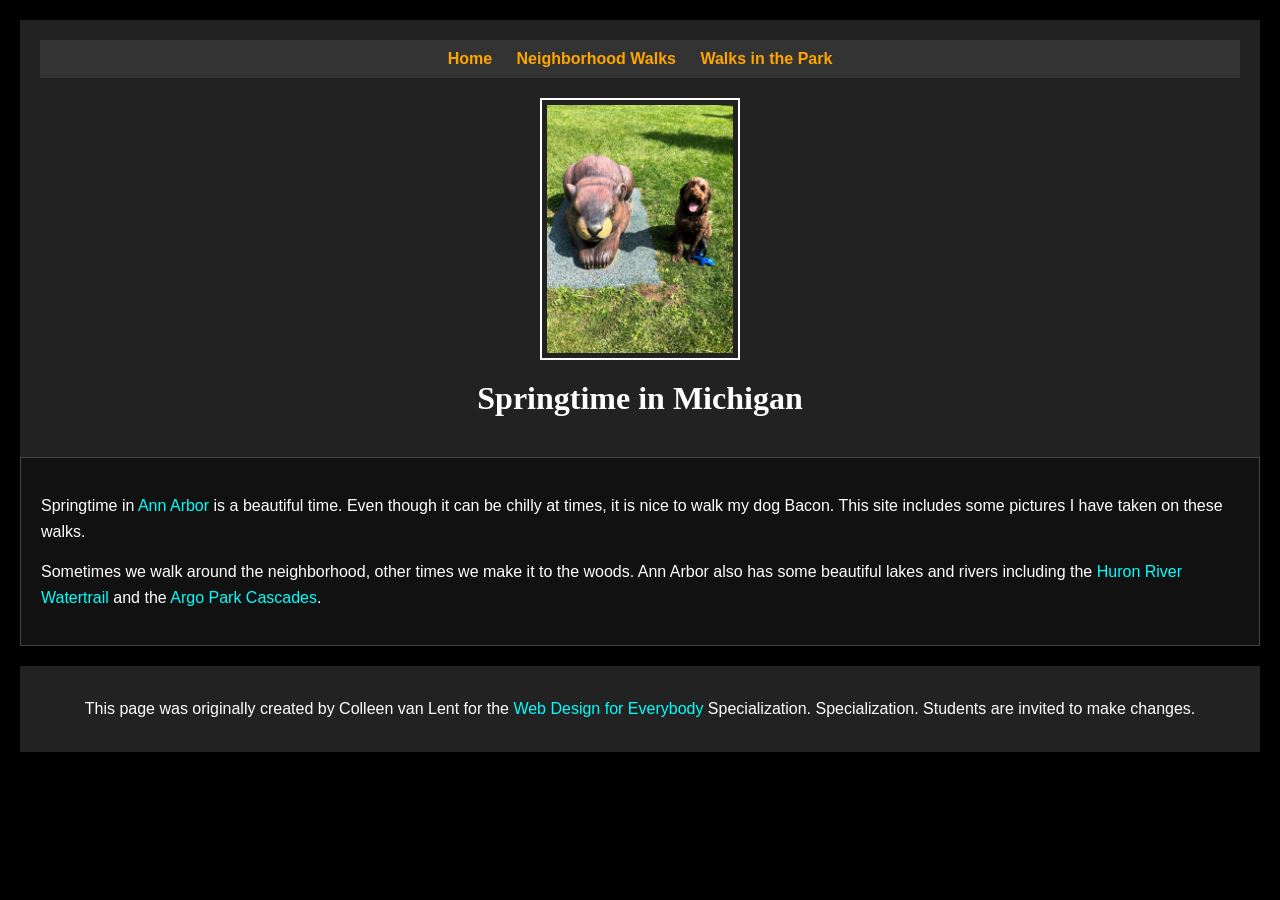
==== index.html @ 0127bf6a "Initial commit for Coursera Week 1 project" ====
<!DOCTYPE html>
<html lang="en">

<head>
  <meta charset="utf-8">
  <meta name="viewport" content="width=device-width">
  <title>Springtime In Michigan</title>
  <link rel="stylesheet" href="css/styles.css">
</head>

<body>
  <header>
    <nav>
      <ul>
        <li><a href="index.html">Home</a></li>
        <li><a href="neighborhood.html">Neighborhood Walks</a></li>
        <li><a href="parks.html">Walks in the Park</a></li>
      </ul>
    </nav>
    <img src="images/BaconGallupPark.jpg" width="200" alt="Brown Labradoodle sitting next to a statue.">
    <h1>Springtime in Michigan</h1>
  </header>
  <main>
    <p>Springtime in <a href="https://www.michigan.org/city/ann-arbor">Ann Arbor</a> is a beautiful time. Even though
      it can be chilly at times, it is nice to walk my dog Bacon. This site includes some pictures I have taken on
      these walks. </p>

    <p>Sometimes we walk around the neighborhood, other times we make it to the woods. Ann Arbor also has some
      beautiful lakes and rivers including the <a
        href="https://www.annarbor.org/things-to-do/recreation-outdoors/huron-river/">Huron River Watertrail</a> and
      the <a href="https://www.a2gov.org/departments/Parks-Recreation/parks-places/argo/pages/default.aspx">Argo Park
        Cascades</a>.</p>

  </main>
  <footer>
    <p>This page was originally created by Colleen van Lent for the <a
        href="https://www.coursera.org/specializations/web-design"> Web Design for Everybody</a> Specialization.
      Specialization. Students are invited to make changes.</p>
  </footer>

</body>

</html>
---- css/styles.css ----
/* Global Reset */
* {
  margin: 0;
  padding: 0;
  box-sizing: border-box;
}

/* Body: Black background with white text */
body {
  background-color: #000;
  color: #fff;
  font-family: Arial, Helvetica, sans-serif;
  font-size: 16px;
  padding: 20px;
}

/* Header with a dark grey background */
header {
  background-color: #222;
  padding: 20px;
}
 /* centering the header image rule */
header img {
  display: block;
  margin: 0 auto;
}

/* Navigation: Darker background with centered links */
nav {
  background-color: #333;
  padding: 10px;
  margin-bottom: 20px;
}
nav ul {
  list-style: none;
  text-align: center;
}
nav li {
  display: inline-block;
  margin: 0 10px;
}
nav a {
  color: #ffa500;  /* Bright orange for the links */
  text-decoration: none;
  font-weight: bold;
}
nav a:hover {
  color: #ff4500;  /* Hover changes to brighter orange */
}

/* Main content: Dark background with light border for separation */
main {
  background-color: #111;
  padding: 20px;
  margin-bottom: 20px;
  border: 1px solid #444;
}

/* Styling for div containers inside main to display images side by side */
main div {
  display: flex;
  flex-wrap: wrap;
  justify-content: center;
  gap: 10px;
  margin: 10px 0;
  padding: 10px;
}

/* Footer styling */
footer {
  background-color: #222;
  padding: 15px;
  text-align: center;
}

/* Headings: Centered Comic Sans with white color */
h1 {
  text-align: center;
  font-family: "Comic Sans MS", "Comic Sans", cursive;
  color: #fff;
  margin: 20px 0;
}

/* Paragraph styling */
p {
  line-height: 1.6;
  margin: 15px 0;
}

/* Images: Each image now uses auto margins inside the flex container */
img {
  /* Removing block display so the flex container controls the layout */
  max-width: 100%;
  height: auto;
  border: 2px solid #fff;
  padding: 5px;
}

/* Anchor tags: Bright cyan with hover effects */
a {
  color: #00ffff;
  text-decoration: none;
}
a:hover {
  color: #ff00ff;
}
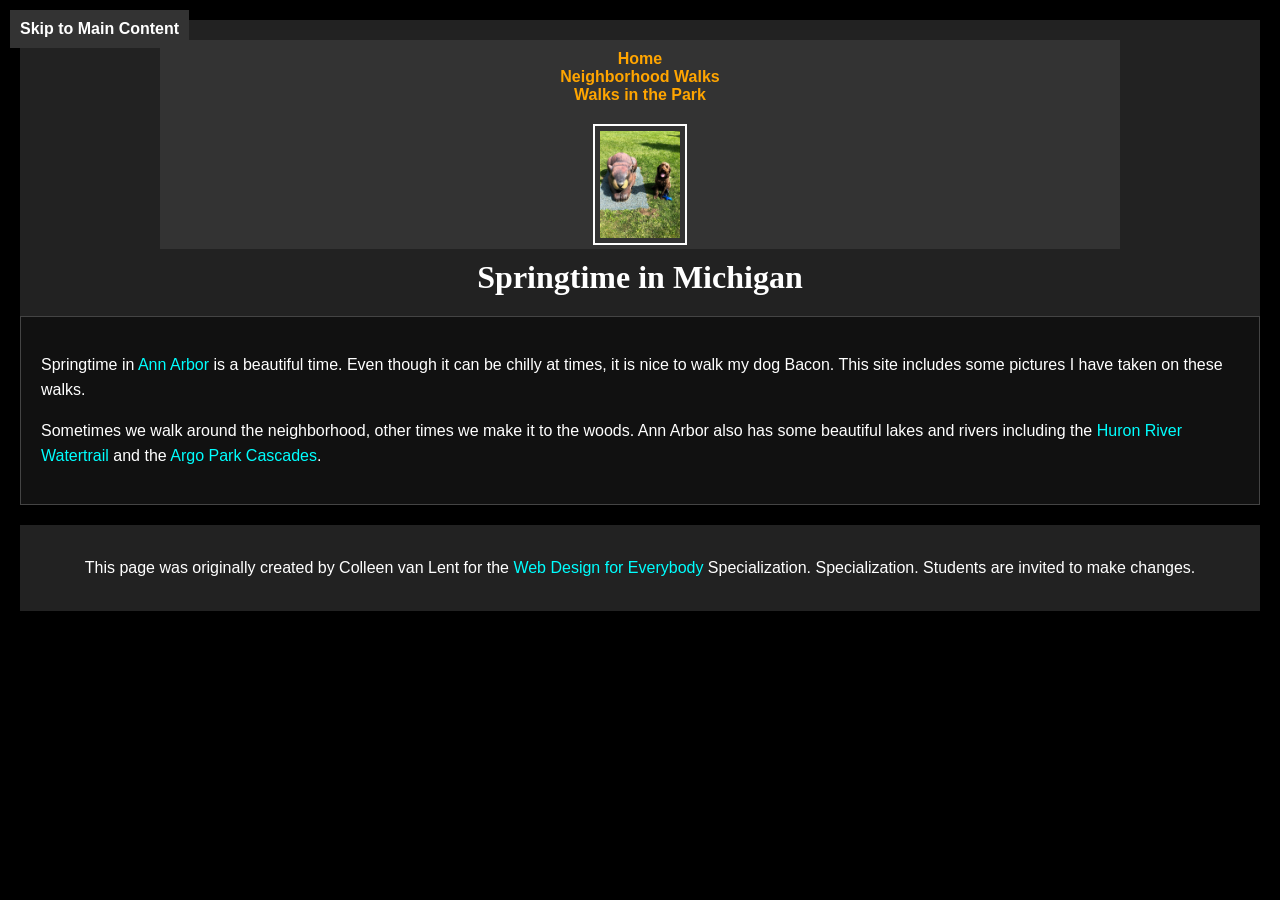
==== commit 0e704e60: "week 2 css updates" ====
--- a/index.html
+++ b/index.html
@@ -9,18 +9,20 @@
 </head>
 
 <body>
+  <a href="#main-content" class="skip-link">Skip to Main Content</a>
   <header>
     <nav>
       <ul>
         <li><a href="index.html">Home</a></li>
         <li><a href="neighborhood.html">Neighborhood Walks</a></li>
         <li><a href="parks.html">Walks in the Park</a></li>
+		<img src="images/BaconGallupPark.jpg" width="200" alt="Brown Labradoodle sitting next to a statue.">
       </ul>
     </nav>
-    <img src="images/BaconGallupPark.jpg" width="200" alt="Brown Labradoodle sitting next to a statue.">
+   
     <h1>Springtime in Michigan</h1>
   </header>
-  <main>
+  <main id="main-content">
     <p>Springtime in <a href="https://www.michigan.org/city/ann-arbor">Ann Arbor</a> is a beautiful time. Even though
       it can be chilly at times, it is nice to walk my dog Bacon. This site includes some pictures I have taken on
       these walks. </p>
--- a/css/styles.css
+++ b/css/styles.css
@@ -13,32 +13,65 @@
   font-size: 16px;
   padding: 20px;
 }
+.skip-link {
+  position: absolute;
+  left: 10px;
+  top: 10px;
+  background-color: #333;
+  color: #fff;
+  padding: 10px;
+  text-decoration: none;
+  font-weight: bold;
+  z-index: 100;
+}
 
-/* Header with a dark grey background */
+.skip-link:focus {
+  left: 10px;
+  top: 10px;
+  width: auto;
+  height: auto;
+  padding: 10px;
+  background-color: #333;
+  color: #fff;
+  text-decoration: none;
+  font-weight: bold;
+}
+
 header {
   background-color: #222;
   padding: 20px;
+  display: flex;
+  flex-direction: column; /* Stack the title and image vertically */
+  align-items: center; /* Center the content */
 }
- /* centering the header image rule */
+
 header img {
-  display: block;
-  margin: 0 auto;
+  width: 10%;
+  margin-bottom: 10px; /* Add space below the image */
 }
 
 /* Navigation: Darker background with centered links */
 nav {
-  background-color: #333;
-  padding: 10px;
-  margin-bottom: 20px;
+    background-color: #333;
+    padding: 10px;
+    margin-bottom: 10px;
+    display: inline-block;
+    width: 80%;
 }
+nav img {
+  width: 10%;
+  position: relative;
+  top: 20px;
+}
+
 nav ul {
   list-style: none;
   text-align: center;
 }
-nav li {
+/* nav li {
   display: inline-block;
   margin: 0 10px;
-}
+} */
 nav a {
   color: #ffa500;  /* Bright orange for the links */
   text-decoration: none;
@@ -66,6 +99,29 @@
   padding: 10px;
 }
 
+
+/* Flex class for parks page */
+.flex {
+  display: flex;
+  flex-wrap: wrap;
+  justify-content: space-between;
+  gap: 10px;
+}
+
+/* Grid class for neighborhood page */
+.grid {
+  display: grid;
+  grid-template-columns: 40% 40%;
+  justify-content: space-evenly;
+  align-items: center;
+  row-gap: 20px;
+}
+
+/* Grid images only */
+.grid img {
+  width: 100%;
+}
+
 /* Footer styling */
 footer {
   background-color: #222;
@@ -75,10 +131,10 @@
 
 /* Headings: Centered Comic Sans with white color */
 h1 {
-  text-align: center;
+  margin: 0;
+  padding: 0;
   font-family: "Comic Sans MS", "Comic Sans", cursive;
   color: #fff;
-  margin: 20px 0;
 }
 
 /* Paragraph styling */
@@ -104,3 +160,5 @@
 a:hover {
   color: #ff00ff;
 }
+
+
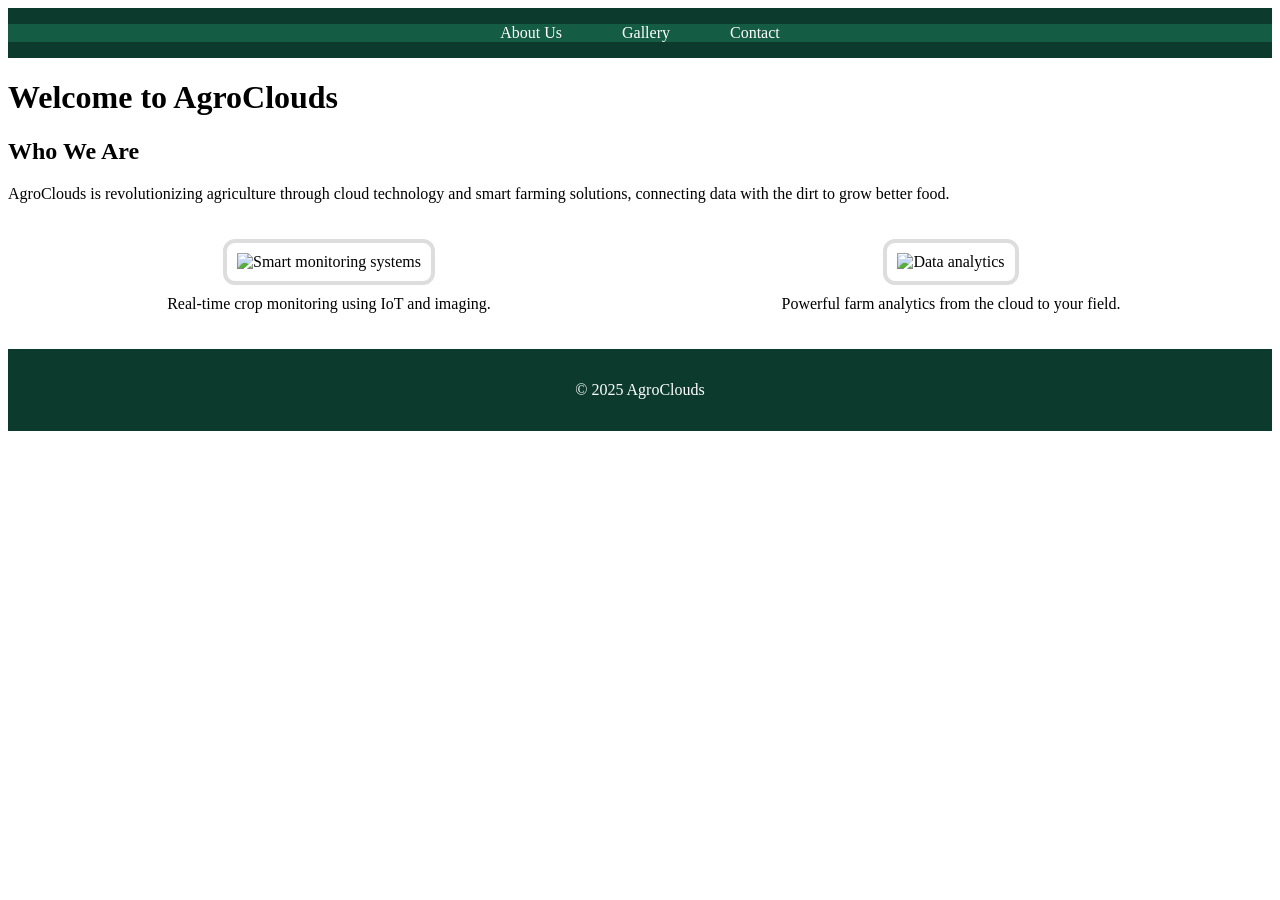
==== commit f6ba1828: "Initial commit for final project" ====
--- a/index.html
+++ b/index.html
@@ -1,45 +1,44 @@
+<!-- index.html - About Us & What We Do -->
 <!DOCTYPE html>
 <html lang="en">
-
 <head>
-  <meta charset="utf-8">
-  <meta name="viewport" content="width=device-width">
-  <title>Springtime In Michigan</title>
-  <link rel="stylesheet" href="css/styles.css">
+  <meta charset="UTF-8">
+  <meta name="viewport" content="width=device-width, initial-scale=1.0">
+  <title>AgroClouds | About Us</title>
+  <link rel="stylesheet" href="css/style.css">
 </head>
-
 <body>
-  <a href="#main-content" class="skip-link">Skip to Main Content</a>
+  <a href="#main" class="skip-link">Skip to Main Content</a>
   <header>
-    <nav>
+    <nav class="nav-bar">
       <ul>
-        <li><a href="index.html">Home</a></li>
-        <li><a href="neighborhood.html">Neighborhood Walks</a></li>
-        <li><a href="parks.html">Walks in the Park</a></li>
-		<img src="images/BaconGallupPark.jpg" width="200" alt="Brown Labradoodle sitting next to a statue.">
+        <li><a href="index.html">About Us</a></li>
+        <li><a href="gallery.html">Gallery</a></li>
+        <li><a href="contact.html">Contact</a></li>
       </ul>
     </nav>
-   
-    <h1>Springtime in Michigan</h1>
   </header>
-  <main id="main-content">
-    <p>Springtime in <a href="https://www.michigan.org/city/ann-arbor">Ann Arbor</a> is a beautiful time. Even though
-      it can be chilly at times, it is nice to walk my dog Bacon. This site includes some pictures I have taken on
-      these walks. </p>
-
-    <p>Sometimes we walk around the neighborhood, other times we make it to the woods. Ann Arbor also has some
-      beautiful lakes and rivers including the <a
-        href="https://www.annarbor.org/things-to-do/recreation-outdoors/huron-river/">Huron River Watertrail</a> and
-      the <a href="https://www.a2gov.org/departments/Parks-Recreation/parks-places/argo/pages/default.aspx">Argo Park
-        Cascades</a>.</p>
-
+  <main id="main">
+    <h1 class="fade-in">Welcome to AgroClouds</h1>
+    <section class="about slide-in-left">
+      <h2>Who We Are</h2>
+      <p>AgroClouds is revolutionizing agriculture through cloud technology and smart farming solutions, connecting data with the dirt to grow better food.</p>
+    </section>
+    <section class="services grid-section">
+      <div class="service-card">
+        <img src="images/monitoring.jpg" alt="Smart monitoring systems">
+        <p>Real-time crop monitoring using IoT and imaging.</p>
+      </div>
+      <div class="service-card">
+        <img src="images/analytics.jpg" alt="Data analytics">
+        <p>Powerful farm analytics from the cloud to your field.</p>
+      </div>
+    </section>
   </main>
   <footer>
-    <p>This page was originally created by Colleen van Lent for the <a
-        href="https://www.coursera.org/specializations/web-design"> Web Design for Everybody</a> Specialization.
-      Specialization. Students are invited to make changes.</p>
+    <p>© 2025 AgroClouds</p>
   </footer>
+</body>
+</html>
 
-</body>
 
-</html>
--- a/css/style.css
+++ b/css/style.css
@@ -0,0 +1,151 @@
+<!-- style.css -->
+/* General styles */
+body {
+  font-family: Arial, sans-serif;
+  margin: 0;
+  padding: 0;
+  line-height: 1.6;
+  background-color: #f4f4f4;
+  color: #333;
+}
+
+header, footer {
+  background: #0c3b2e;
+  color: #fff;
+  padding: 1rem 0;
+  text-align: center;
+}
+
+.skip-link {
+  position: absolute;
+  left: -999px;
+  top: auto;
+  width: 1px;
+  height: 1px;
+  overflow: hidden;
+  z-index: -999;
+}
+
+.skip-link:focus {
+  position: static;
+  width: auto;
+  height: auto;
+  padding: 10px;
+  background: #222;
+  color: #fff;
+  z-index: 999;
+}
+
+.nav-bar ul {
+  display: flex;
+  list-style: none;
+  justify-content: center;
+  gap: 20px;
+  padding: 0;
+  margin: 0;
+  background-color: #145c43;
+}
+
+.nav-bar a {
+  color: white;
+  padding: 10px 20px;
+  text-decoration: none;
+  transition: background 0.3s ease;
+}
+
+.nav-bar a:hover {
+  background-color: #1f7f61;
+  border-radius: 5px;
+}
+
+.grid-section {
+  display: grid;
+  grid-template-columns: repeat(auto-fit, minmax(250px, 1fr));
+  gap: 20px;
+  padding: 20px;
+}
+
+.flex-section {
+  display: flex;
+  flex-wrap: wrap;
+  justify-content: center;
+  gap: 15px;
+  padding: 20px;
+}
+
+img {
+  border: 4px solid #ddd;
+  padding: 10px;
+  border-radius: 12px;
+  transition: transform 0.3s ease, box-shadow 0.3s ease;
+  width: 250px;
+}
+
+img:hover {
+  transform: scale(1.05) rotate(1deg);
+  box-shadow: 0 8px 16px rgba(0,0,0,0.2);
+}
+
+.contact-form {
+  max-width: 500px;
+  margin: auto;
+  padding: 20px;
+}
+
+.contact-form input,
+.contact-form textarea {
+  width: 100%;
+  padding: 10px;
+  margin-bottom: 15px;
+  border: 2px solid #ccc;
+  border-radius: 8px;
+  font-size: 1rem;
+}
+
+.contact-form button {
+  background-color: #145c43;
+  color: white;
+  border: none;
+  padding: 10px 20px;
+  font-size: 1rem;
+  border-radius: 8px;
+  cursor: pointer;
+  transition: background 0.3s ease, transform 0.3s ease;
+}
+
+.contact-form button:hover {
+  background-color: #1f7f61;
+  transform: translateY(-2px);
+}
+
+/* Animations */
+.fade-in {
+  animation: fadeIn 1.2s ease-in-out;
+}
+
+.slide-in-left {
+  animation: slideInLeft 1s ease-in-out;
+}
+
+@keyframes fadeIn {
+  from { opacity: 0; }
+  to { opacity: 1; }
+}
+
+@keyframes slideInLeft {
+  from { transform: translateX(-100%); opacity: 0; }
+  to { transform: translateX(0); opacity: 1; }
+}
+
+.service-card {
+  text-align: center;
+}
+
+.service-card p {
+  margin-top: 10px;
+}
+/* Apply a circular style to every even image */
+.flex-section img:nth-child(even) {
+  border-radius: 50%;
+}
+
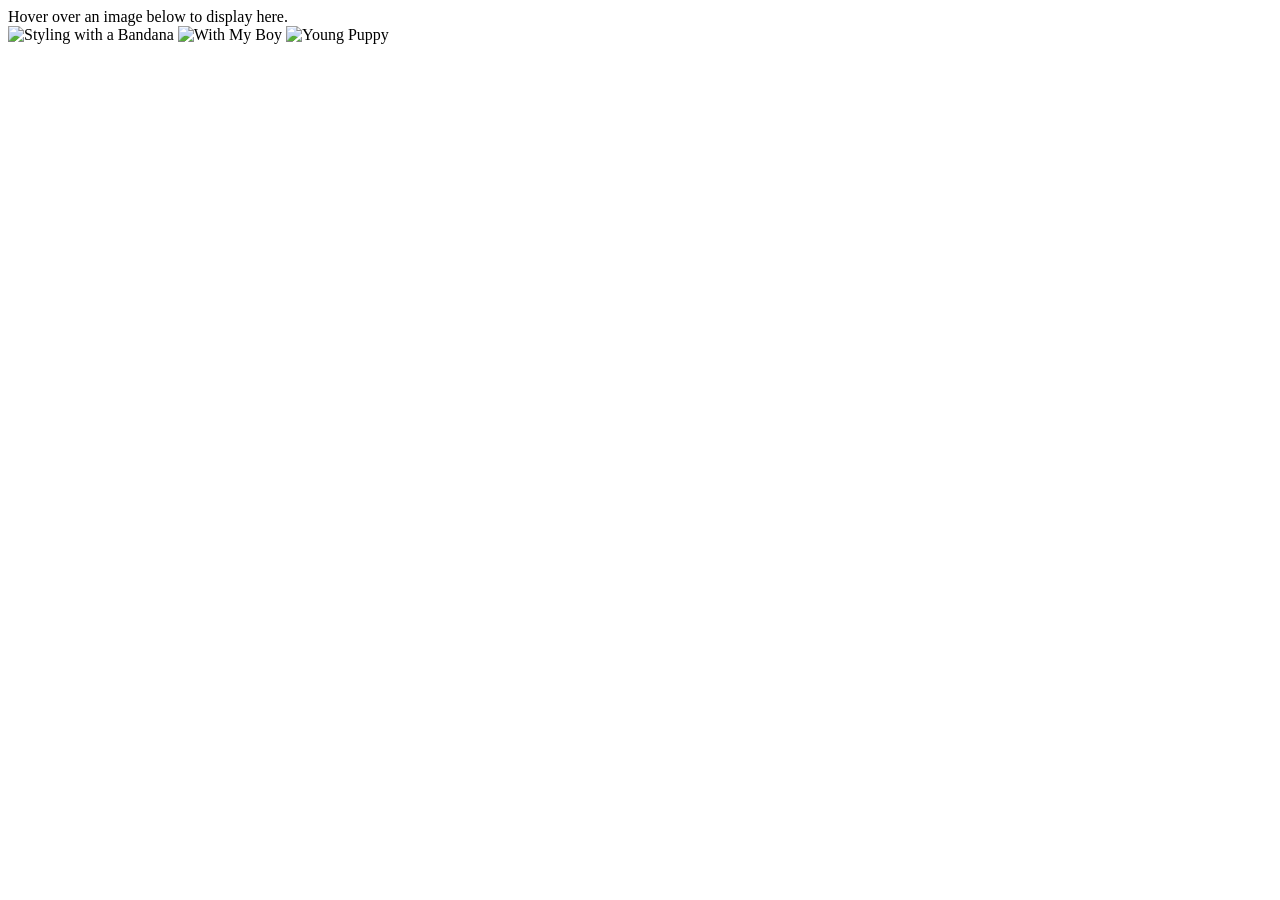
==== commit 6800c5cb: "js homework 1" ====
--- a/index.html
+++ b/index.html
@@ -1,44 +1,24 @@
-<!-- index.html - About Us & What We Do -->
 <!DOCTYPE html>
 <html lang="en">
 <head>
-  <meta charset="UTF-8">
-  <meta name="viewport" content="width=device-width, initial-scale=1.0">
-  <title>AgroClouds | About Us</title>
-  <link rel="stylesheet" href="css/style.css">
+	<meta charset="UTF-8">
+	<title>Photo Gallery</title>
+	<link rel="stylesheet" href="css/style.css">
+	<script src = "js/gallery.js"></script>
 </head>
 <body>
-  <a href="#main" class="skip-link">Skip to Main Content</a>
-  <header>
-    <nav class="nav-bar">
-      <ul>
-        <li><a href="index.html">About Us</a></li>
-        <li><a href="gallery.html">Gallery</a></li>
-        <li><a href="contact.html">Contact</a></li>
-      </ul>
-    </nav>
-  </header>
-  <main id="main">
-    <h1 class="fade-in">Welcome to AgroClouds</h1>
-    <section class="about slide-in-left">
-      <h2>Who We Are</h2>
-      <p>AgroClouds is revolutionizing agriculture through cloud technology and smart farming solutions, connecting data with the dirt to grow better food.</p>
-    </section>
-    <section class="services grid-section">
-      <div class="service-card">
-        <img src="images/monitoring.jpg" alt="Smart monitoring systems">
-        <p>Real-time crop monitoring using IoT and imaging.</p>
-      </div>
-      <div class="service-card">
-        <img src="images/analytics.jpg" alt="Data analytics">
-        <p>Powerful farm analytics from the cloud to your field.</p>
-      </div>
-    </section>
-  </main>
-  <footer>
-    <p>© 2025 AgroClouds</p>
-  </footer>
+	
+	<div id = "image">
+		Hover over an image below to display here.
+	</div>
+	
+	<img class = "preview" alt = "Styling with a Bandana" src = "https://s3-us-west-2.amazonaws.com/s.cdpn.io/389177/bacon.jpg" onmouseover = "upDate(this)" onmouseout = "unDo()">
+	
+	<img class = "preview" alt = "With My Boy" src = "https://s3-us-west-2.amazonaws.com/s.cdpn.io/389177/bacon2.JPG" onmouseover = "upDate(this)" onmouseout = "unDo()">
+	
+	<img class = "preview" src = "https://s3-us-west-2.amazonaws.com/s.cdpn.io/389177/bacon3.jpg" alt = "Young Puppy" onmouseover = "upDate(this)" onmouseout = "unDo()">
+
+  <script  src="js/gallery.js"></script>
+
 </body>
 </html>
-
-
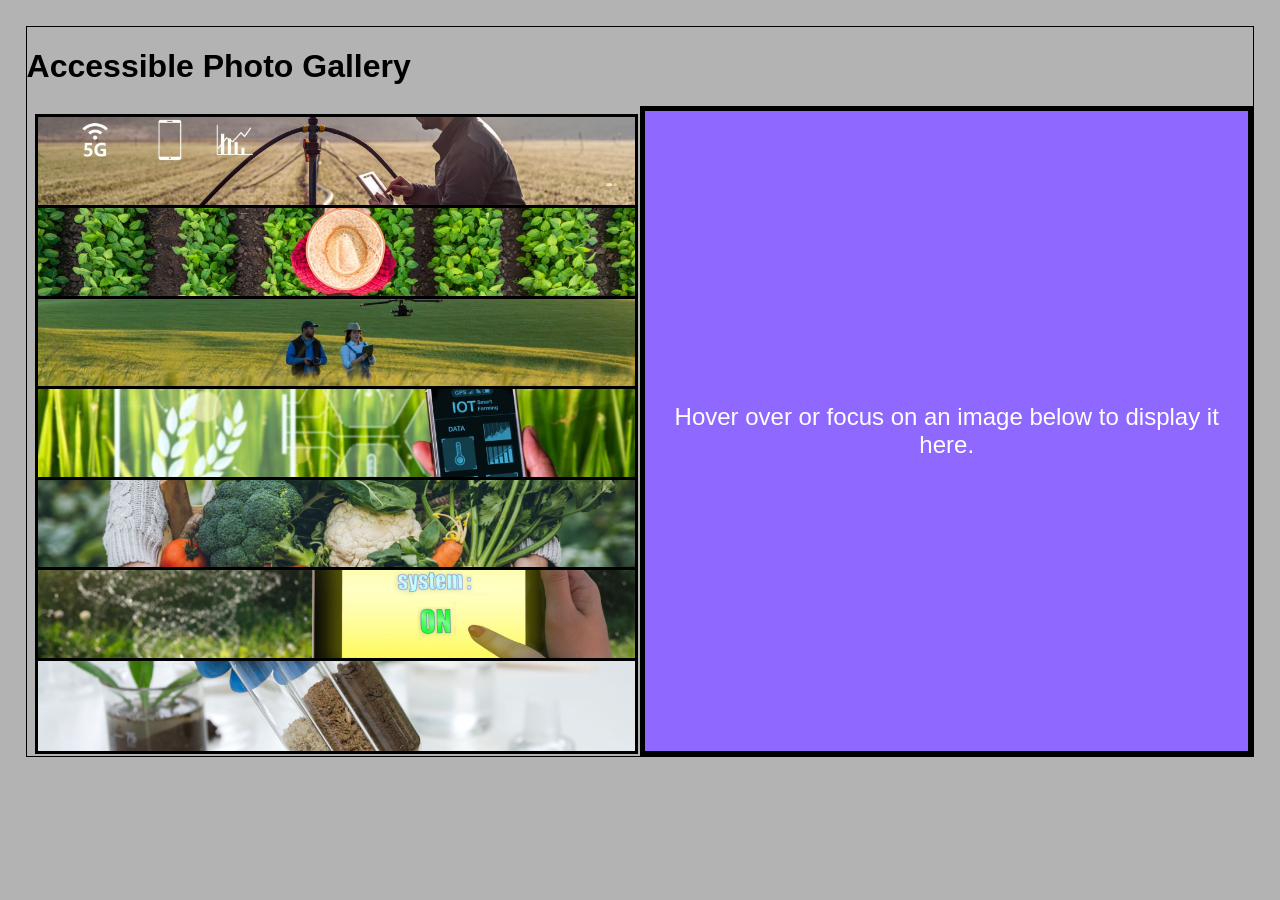
==== commit 94968550: "javascript gallery project" ====
--- a/index.html
+++ b/index.html
@@ -1,24 +1,58 @@
 <!DOCTYPE html>
 <html lang="en">
 <head>
-	<meta charset="UTF-8">
-	<title>Photo Gallery</title>
-	<link rel="stylesheet" href="css/style.css">
-	<script src = "js/gallery.js"></script>
+  <meta charset="UTF-8">
+  <title>Photo Gallery</title>
+  <link rel="stylesheet" href="css/styles.css">
+  <script src="js/script.js" defer></script>
 </head>
-<body>
-	
-	<div id = "image">
-		Hover over an image below to display here.
-	</div>
-	
-	<img class = "preview" alt = "Styling with a Bandana" src = "https://s3-us-west-2.amazonaws.com/s.cdpn.io/389177/bacon.jpg" onmouseover = "upDate(this)" onmouseout = "unDo()">
-	
-	<img class = "preview" alt = "With My Boy" src = "https://s3-us-west-2.amazonaws.com/s.cdpn.io/389177/bacon2.JPG" onmouseover = "upDate(this)" onmouseout = "unDo()">
-	
-	<img class = "preview" src = "https://s3-us-west-2.amazonaws.com/s.cdpn.io/389177/bacon3.jpg" alt = "Young Puppy" onmouseover = "upDate(this)" onmouseout = "unDo()">
+<body onload="initGallery()">
+  <main>
+    <h1>Accessible Photo Gallery</h1>
 
-  <script  src="js/gallery.js"></script>
+    <div class="gallery-container">
+      <div id="gallery">
+        <figure>
+          <img class="preview" src="images/analytics.jpg" alt="Farm data analytics dashboard"
+               onmouseover="upDate(this)" onmouseout="unDo()" 
+               onfocus="upDate(this)" onblur="unDo()" />
+        </figure>
+        <figure>
+          <img class="preview" src="images/crop-monitoring.jpg" alt="Crop monitoring using sensors"
+               onmouseover="upDate(this)" onmouseout="unDo()" 
+               onfocus="upDate(this)" onblur="unDo()" />
+        </figure>
+        <figure>
+          <img class="preview" src="images/farm-drone.jpg" alt="Drone flying over a field"
+               onmouseover="upDate(this)" onmouseout="unDo()" 
+               onfocus="upDate(this)" onblur="unDo()" />
+        </figure>
+        <figure>
+          <img class="preview" src="images/monitoring.jpg" alt="Monitoring crop health in field"
+               onmouseover="upDate(this)" onmouseout="unDo()" 
+               onfocus="upDate(this)" onblur="unDo()" />
+        </figure>
+        <figure>
+          <img class="preview" src="images/organic-farming.jpg" alt="Organic farming produce"
+               onmouseover="upDate(this)" onmouseout="unDo()" 
+               onfocus="upDate(this)" onblur="unDo()" />
+        </figure>
+        <figure>
+          <img class="preview" src="images/smart-irrigation.jpg" alt="Smart irrigation system in action"
+               onmouseover="upDate(this)" onmouseout="unDo()" 
+               onfocus="upDate(this)" onblur="unDo()" />
+        </figure>
+        <figure>
+          <img class="preview" src="images/soil-testing.jpg" alt="Soil testing equipment in use"
+               onmouseover="upDate(this)" onmouseout="unDo()" 
+               onfocus="upDate(this)" onblur="unDo()" />
+        </figure>
+      </div>
 
+      <div id="image" tabindex="0">
+        Hover over or focus on an image below to display it here.
+      </div>
+    </div>
+  </main>
 </body>
 </html>
--- a/css/styles.css
+++ b/css/styles.css
@@ -0,0 +1,70 @@
+body {
+  margin: 2%;
+  border: 1px solid black;
+  background-color: #b3b3b3;
+  font-family: Arial, sans-serif;
+}
+
+.gallery-container {
+  display: flex;
+  flex-wrap: wrap;
+  justify-content: space-between;
+  align-items: flex-start;
+}
+
+#gallery {
+  flex: 1 1 50%;
+  display: flex;
+  flex-direction: column;
+  justify-content: space-between;
+  height: 650px; /* Match #image height */
+  padding: 0.5rem;
+  box-sizing: border-box;
+}
+
+#gallery figure {
+  margin: 0;
+  height: calc(100% / 7); /* Divide the 650px height equally among 7 images */
+}
+
+.preview {
+  width: 100%;
+  height: 100%;
+  object-fit: cover;
+  border: 3px solid black;
+  cursor: pointer;
+  transition: transform 0.3s ease, border-color 0.3s ease;
+}
+
+/* Hover Style */
+.preview:hover {
+  transform: scale(1.05);
+  border-color: #ffcc00;
+}
+
+/* Focus Style */
+.preview:focus {
+  outline: 3px dashed #3333cc;
+  outline-offset: 5px;
+  transform: scale(1.05);
+  border-color: #33ccff;
+}
+
+#image {
+  flex: 1 1 50%;
+  height: 650px;
+  border: 5px solid black;
+  background-color: #8e68ff;
+  background-image: url('');
+  background-repeat: no-repeat;
+  background-size: cover;
+  background-position: center;
+  color: #FFFFFF;
+  text-align: center;
+  font-size: 150%;
+  display: flex;
+  align-items: center;
+  justify-content: center;
+  padding: 1rem;
+  box-sizing: border-box;
+}
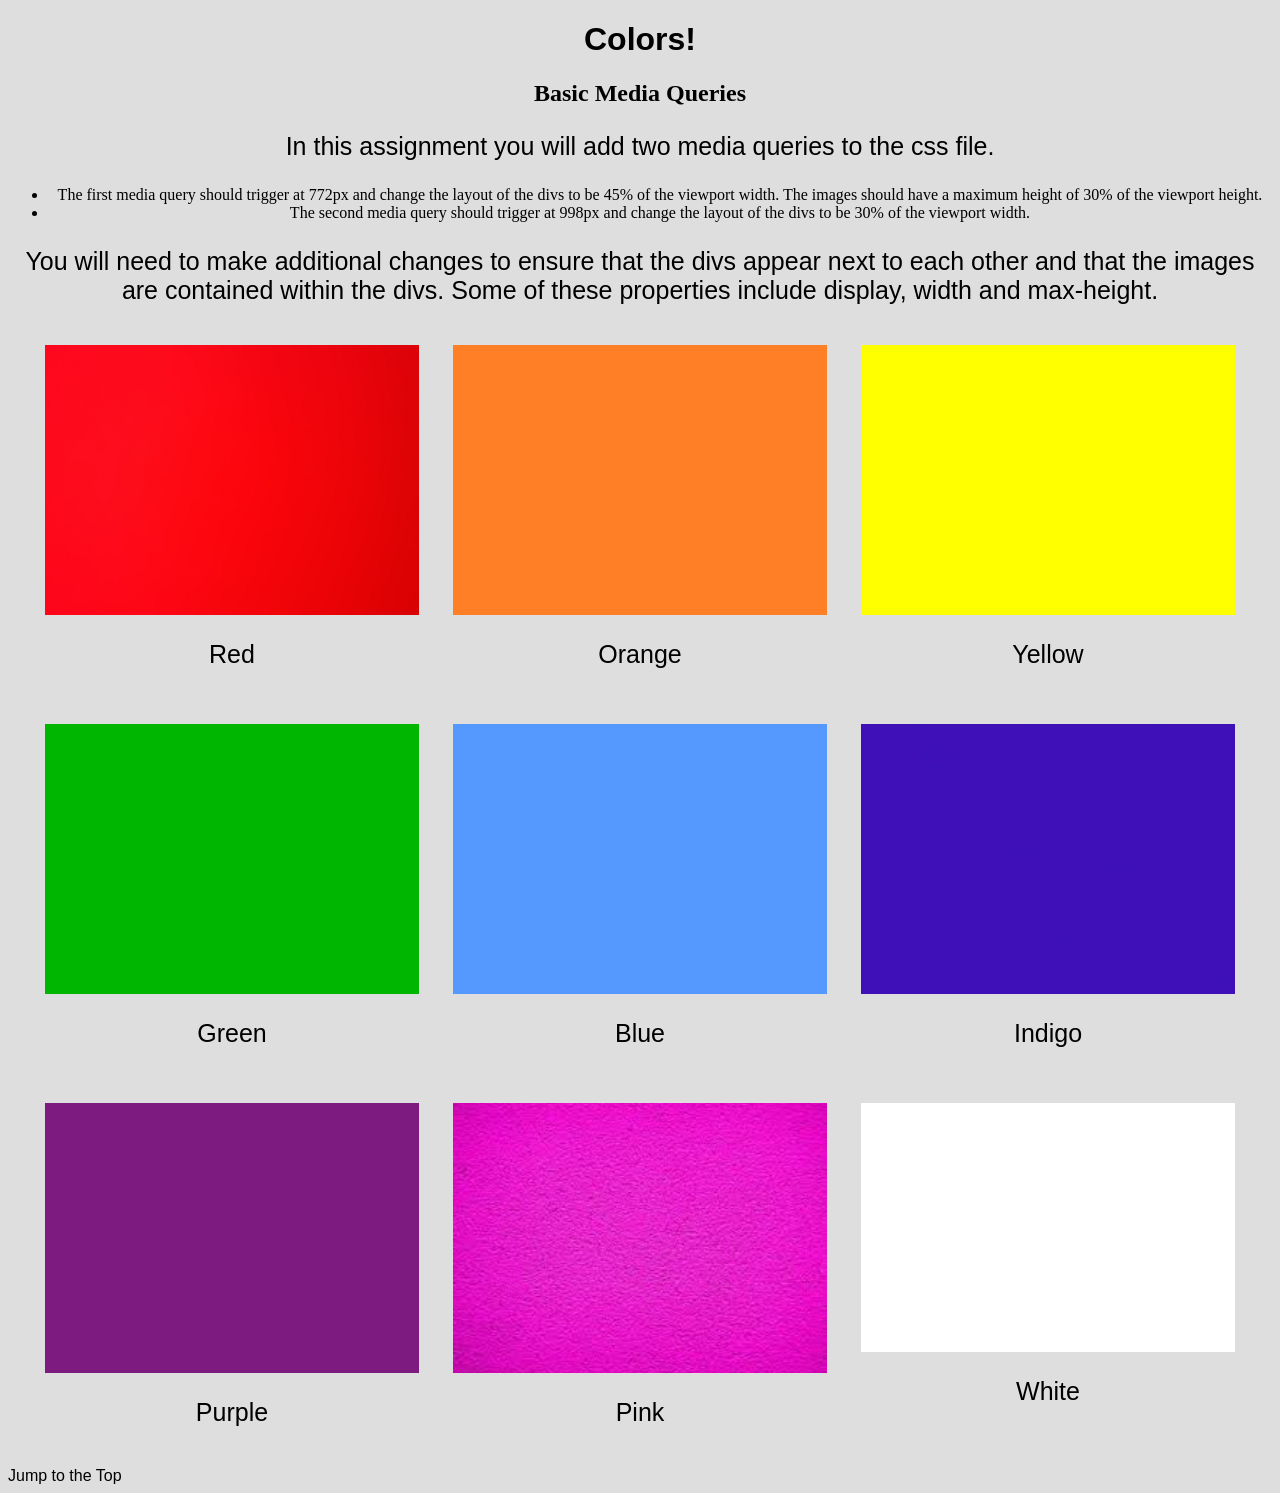
==== commit 81f2b720: "advance styling week2 hm" ====
--- a/index.html
+++ b/index.html
@@ -1,58 +1,71 @@
 <!DOCTYPE html>
 <html lang="en">
+
 <head>
   <meta charset="UTF-8">
-  <title>Photo Gallery</title>
-  <link rel="stylesheet" href="css/styles.css">
-  <script src="js/script.js" defer></script>
+  <meta http-equiv="X-UA-Compatible" content="IE=edge">
+  <meta name="viewport" content="width=device-width, initial-scale=1.0">
+  <title>Colors</title>
+  <link rel="stylesheet" href="css/style.css">
 </head>
-<body onload="initGallery()">
+
+<body>
+  <header>
+    <h1 id="top">Colors!</h1>
+  </header>
+
   <main>
-    <h1>Accessible Photo Gallery</h1>
+    <h2>Basic Media Queries</h2>
+    <p>In this assignment you will add two media queries to the css file.</p>
+    <ul>
+      <li>The first media query should trigger at 772px and change the layout of the divs to be 45% of the viewport width. The images should have a maximum height of 30% of the viewport height.</li>
 
-    <div class="gallery-container">
-      <div id="gallery">
-        <figure>
-          <img class="preview" src="images/analytics.jpg" alt="Farm data analytics dashboard"
-               onmouseover="upDate(this)" onmouseout="unDo()" 
-               onfocus="upDate(this)" onblur="unDo()" />
-        </figure>
-        <figure>
-          <img class="preview" src="images/crop-monitoring.jpg" alt="Crop monitoring using sensors"
-               onmouseover="upDate(this)" onmouseout="unDo()" 
-               onfocus="upDate(this)" onblur="unDo()" />
-        </figure>
-        <figure>
-          <img class="preview" src="images/farm-drone.jpg" alt="Drone flying over a field"
-               onmouseover="upDate(this)" onmouseout="unDo()" 
-               onfocus="upDate(this)" onblur="unDo()" />
-        </figure>
-        <figure>
-          <img class="preview" src="images/monitoring.jpg" alt="Monitoring crop health in field"
-               onmouseover="upDate(this)" onmouseout="unDo()" 
-               onfocus="upDate(this)" onblur="unDo()" />
-        </figure>
-        <figure>
-          <img class="preview" src="images/organic-farming.jpg" alt="Organic farming produce"
-               onmouseover="upDate(this)" onmouseout="unDo()" 
-               onfocus="upDate(this)" onblur="unDo()" />
-        </figure>
-        <figure>
-          <img class="preview" src="images/smart-irrigation.jpg" alt="Smart irrigation system in action"
-               onmouseover="upDate(this)" onmouseout="unDo()" 
-               onfocus="upDate(this)" onblur="unDo()" />
-        </figure>
-        <figure>
-          <img class="preview" src="images/soil-testing.jpg" alt="Soil testing equipment in use"
-               onmouseover="upDate(this)" onmouseout="unDo()" 
-               onfocus="upDate(this)" onblur="unDo()" />
-        </figure>
-      </div>
+      <li>The second media query should trigger at 998px and change the layout of the divs to be 30% of the viewport width.</li>
+    </ul>
+    <p>You will need to make additional changes to ensure that the divs appear next to each other and that the images are contained within the divs.  Some of these properties include display, width and max-height.</p>
 
-      <div id="image" tabindex="0">
-        Hover over or focus on an image below to display it here.
-      </div>
+    <div>
+      <img src="images/Red.jpeg" alt="Red" width="200">
+      <p class = "label">Red</p>
+    </div>
+    <div>
+      <img src="images/Orange.png" alt="Orange" width="200">
+      <p class = "label">Orange</p>
+    </div>
+    <div>
+      <img src="images/Yellow.png" alt="Yellow" width="200">
+      <p class = "label">Yellow</p>
+    </div>
+    <div>
+      <img src="images/Green.png" alt="Green" width="200">
+      <p class = "label">Green</p>
+    </div>
+    <div>
+      <img src="images/Blue.png" alt="Blue" width="200">
+      <p class = "label">Blue</p>
+    </div>
+    <div>
+      <img src="images/Indigo.jpeg" alt="Indigo" width="200">
+      <p class = "label">Indigo</p>
+    </div>
+    <div>
+      <img src="images/Purple.png" alt="Purple" width="200">
+      <p class = "label">Purple</p>
+    </div>
+    <div>
+      <img src="images/Pink.jpeg" alt="Pink" width="200">
+      <p class = "label">Pink</p>
+    </div>
+    <div>
+      <img src="images/White.png" alt="White" width="200">
+      <p class = "label">White</p>
+    </div>
     </div>
   </main>
+
+  <footer>
+    <a href="#top">Jump to the Top</a>
+  </footer>
 </body>
-</html>
+
+</html>
--- a/css/style.css
+++ b/css/style.css
@@ -0,0 +1,64 @@
+/* Base Styles – Mobile First */
+body {
+    background-color: #dedede;
+}
+
+h1 {
+    text-align: center;
+    font-family: Arial, sans-serif;
+    font-size: 32px;
+}
+
+a {
+    color: #000;
+    text-decoration: none;
+    font-family: Arial, sans-serif;
+}
+
+p {
+    font-size: 25px;
+    font-family: Arial, sans-serif;
+    text-align: center;
+}
+
+main {
+    text-align: center;
+}
+
+/* Default mobile layout: single column */
+div {
+    width: 90%;
+    margin: 10px auto;
+    padding: 5px;
+    box-sizing: border-box;
+}
+
+div img {
+    width: 100%;
+    height: auto;
+    display: block;
+    margin: 0 auto;
+    object-fit: contain;
+}
+
+/* === Tablet View: ≥ 772px === */
+@media (min-width: 772px) {
+    div {
+        display: inline-block;
+        width: 45vw;
+        vertical-align: top;
+        margin: 10px;
+    }
+
+    div img {
+        max-height: 30vh;
+        object-fit: cover;
+    }
+}
+
+/* === Large Screen View: ≥ 998px === */
+@media (min-width: 998px) {
+    div {
+        width: 30vw;
+    }
+}
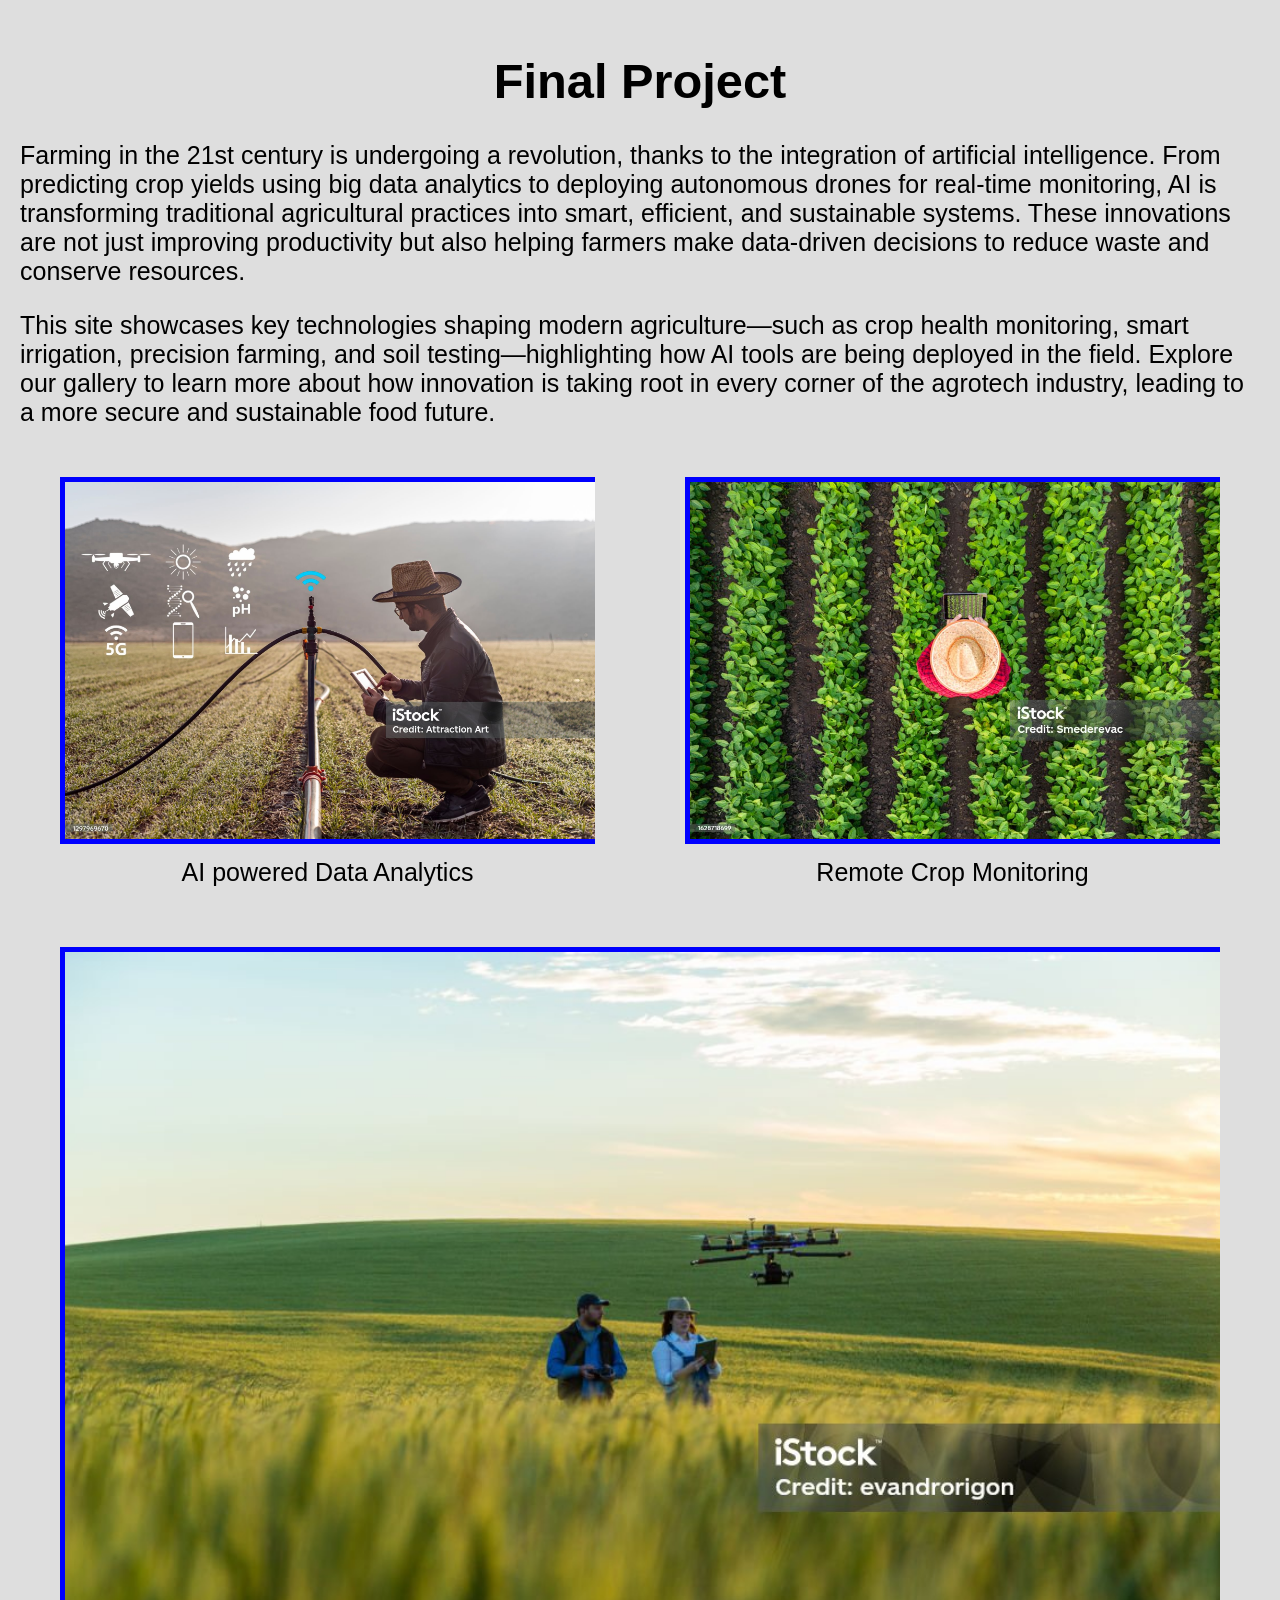
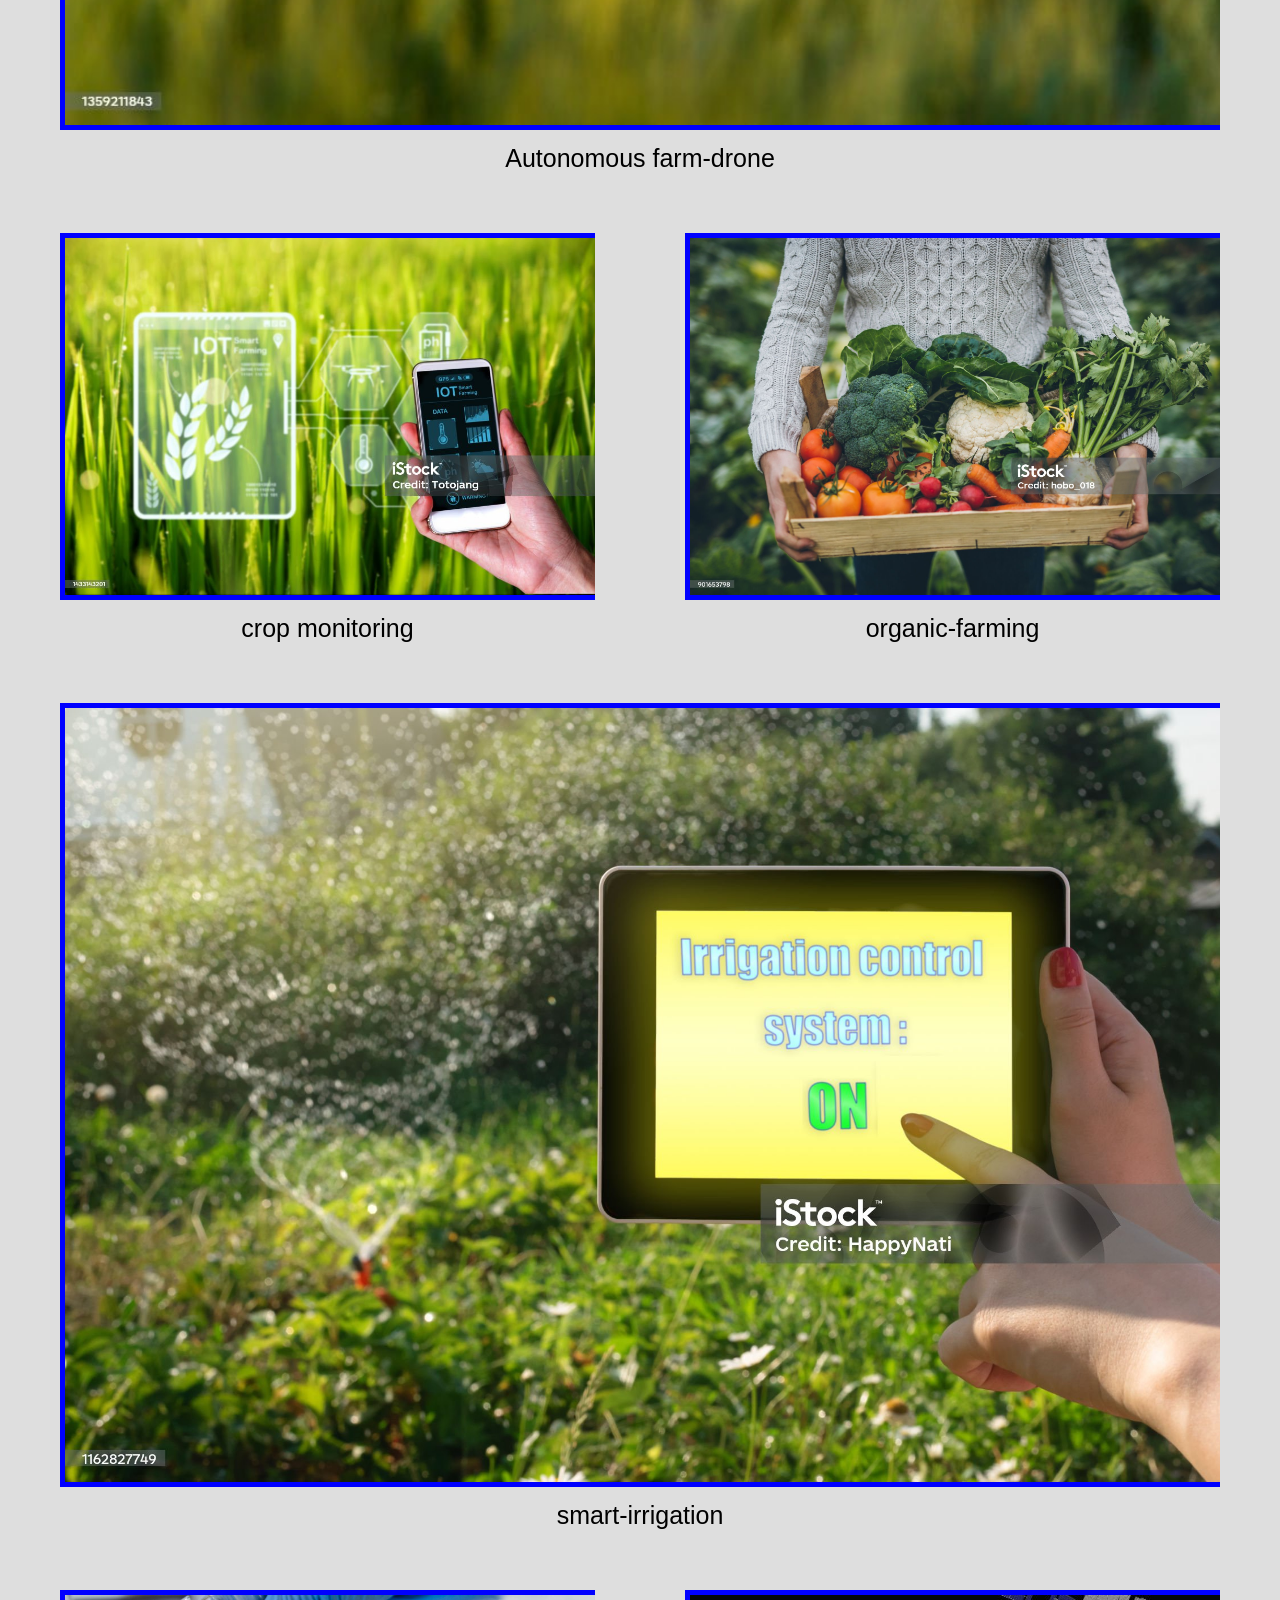
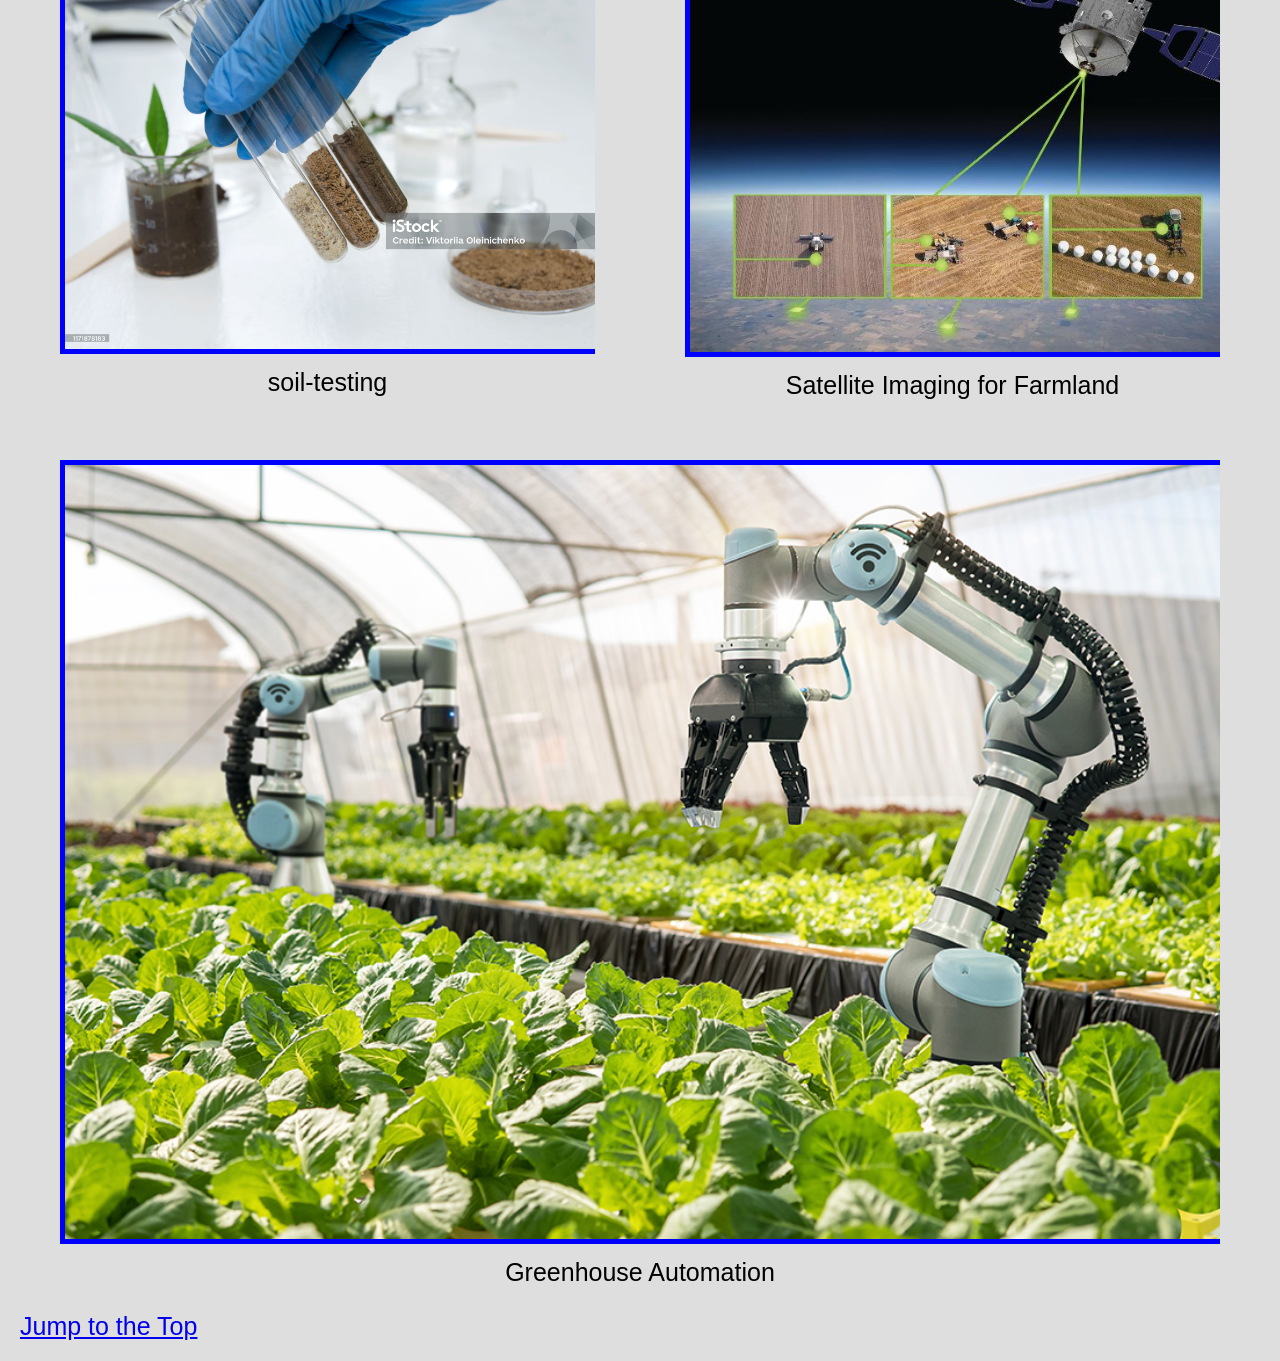
==== commit 4fce4e65: "final proj resp design" ====
--- a/index.html
+++ b/index.html
@@ -5,61 +5,57 @@
   <meta charset="UTF-8">
   <meta http-equiv="X-UA-Compatible" content="IE=edge">
   <meta name="viewport" content="width=device-width, initial-scale=1.0">
-  <title>Colors</title>
+  <title>Final Project</title>
   <link rel="stylesheet" href="css/style.css">
 </head>
 
 <body>
   <header>
-    <h1 id="top">Colors!</h1>
+    <h1 id="top">Final Project</h1>
   </header>
 
   <main>
-    <h2>Basic Media Queries</h2>
-    <p>In this assignment you will add two media queries to the css file.</p>
-    <ul>
-      <li>The first media query should trigger at 772px and change the layout of the divs to be 45% of the viewport width. The images should have a maximum height of 30% of the viewport height.</li>
+  <p>Farming in the 21st century is undergoing a revolution, thanks to the integration of artificial intelligence. From predicting crop yields using big data analytics to deploying autonomous drones for real-time monitoring, AI is transforming traditional agricultural practices into smart, efficient, and sustainable systems. These innovations are not just improving productivity but also helping farmers make data-driven decisions to reduce waste and conserve resources.</p>
 
-      <li>The second media query should trigger at 998px and change the layout of the divs to be 30% of the viewport width.</li>
-    </ul>
-    <p>You will need to make additional changes to ensure that the divs appear next to each other and that the images are contained within the divs.  Some of these properties include display, width and max-height.</p>
-
-    <div>
-      <img src="images/Red.jpeg" alt="Red" width="200">
-      <p class = "label">Red</p>
-    </div>
-    <div>
-      <img src="images/Orange.png" alt="Orange" width="200">
-      <p class = "label">Orange</p>
-    </div>
-    <div>
-      <img src="images/Yellow.png" alt="Yellow" width="200">
-      <p class = "label">Yellow</p>
-    </div>
-    <div>
-      <img src="images/Green.png" alt="Green" width="200">
-      <p class = "label">Green</p>
-    </div>
-    <div>
-      <img src="images/Blue.png" alt="Blue" width="200">
-      <p class = "label">Blue</p>
-    </div>
-    <div>
-      <img src="images/Indigo.jpeg" alt="Indigo" width="200">
-      <p class = "label">Indigo</p>
-    </div>
-    <div>
-      <img src="images/Purple.png" alt="Purple" width="200">
-      <p class = "label">Purple</p>
-    </div>
-    <div>
-      <img src="images/Pink.jpeg" alt="Pink" width="200">
-      <p class = "label">Pink</p>
-    </div>
-    <div>
-      <img src="images/White.png" alt="White" width="200">
-      <p class = "label">White</p>
-    </div>
+  <p>This site showcases key technologies shaping modern agriculture—such as crop health monitoring, smart irrigation, precision farming, and soil testing—highlighting how AI tools are being deployed in the field. Explore our gallery to learn more about how innovation is taking root in every corner of the agrotech industry, leading to a more secure and sustainable food future.</p>
+    
+    <div class = "grid">
+        <figure>
+        <img src="images/analytics.jpg" alt="Data Analytics" width="200">
+        <figcaption>AI powered Data Analytics</figcaption>
+        </figure>
+        <figure>
+        <img src="images/crop-monitoring.jpg" alt="Crop Monitoring" width="200">
+        <figcaption>Remote Crop Monitoring</figcaption>
+        </figure>
+        <figure>
+        <img src="images/farm-drone.jpg" alt="farm-drone" width="200">
+        <figcaption>Autonomous farm-drone</figcaption>
+        </figure>
+        <figure>
+        <img src="images/monitoring.jpg" alt="crop monitoring" width="200">
+        <figcaption>crop monitoring</figcaption>
+        </figure>
+        <figure>
+        <img src="images/organic-farming.jpg" alt="organic-farming" width="200">
+        <figcaption>organic-farming</figcaption>
+        </figure>
+        <figure>
+        <img src="images/smart-irrigation.jpg" alt="smart-irrigation" width="200">
+        <figcaption>smart-irrigation</figcaption>
+        </figure>
+        <figure>
+        <img src="images/soil-testing.jpg" alt="soil-testing" width="200">
+        <figcaption>soil-testing</figcaption>
+        </figure>
+        <figure>
+        <img src="images/Satellite-imaging.jpg" alt="Satellite Imaging" width="200">
+        <figcaption>Satellite Imaging for Farmland</figcaption>
+        </figure>
+        <figure>
+        <img src="images/Automated-Greenhouse.jpg" alt="Greenhouse Automation" width="200">
+        <figcaption>Greenhouse Automation</figcaption>
+        </figure>
     </div>
   </main>
 
--- a/css/style.css
+++ b/css/style.css
@@ -1,64 +1,90 @@
-/* Base Styles – Mobile First */
+html {
+  scroll-behavior: smooth;
+}
+
 body {
-    background-color: #dedede;
+  background-color: #dedede;
+  padding: 5px;
+  margin: 15px;
+  font-size: 25px;
+  font-family: Arial, sans-serif;
 }
 
 h1 {
-    text-align: center;
-    font-family: Arial, sans-serif;
-    font-size: 32px;
+  text-align: center;
+  font-size: 1.95em;
 }
 
-a {
-    color: #000;
-    text-decoration: none;
-    font-family: Arial, sans-serif;
+h2 {
+  text-align: center;
 }
 
-p {
-    font-size: 25px;
-    font-family: Arial, sans-serif;
-    text-align: center;
+li {
+  margin-top: 20px;
 }
 
-main {
-    text-align: center;
+img {
+  border: 5px solid blue;
+  width: 100%;
 }
 
-/* Default mobile layout: single column */
-div {
-    width: 90%;
-    margin: 10px auto;
-    padding: 5px;
-    box-sizing: border-box;
+.grid {
+  display: grid;
+  grid-template-columns: 1fr;
+  gap: 10px;
 }
 
-div img {
-    width: 100%;
-    height: auto;
-    display: block;
-    margin: 0 auto;
-    object-fit: contain;
+figure {
+  text-align: center;
 }
 
-/* === Tablet View: ≥ 772px === */
-@media (min-width: 772px) {
-    div {
-        display: inline-block;
-        width: 45vw;
-        vertical-align: top;
-        margin: 10px;
-    }
-
-    div img {
-        max-height: 30vh;
-        object-fit: cover;
-    }
+figcaption {
+  margin-top: 8px;
 }
 
-/* === Large Screen View: ≥ 998px === */
-@media (min-width: 998px) {
-    div {
-        width: 30vw;
-    }
+/* Tablet View */
+@media (min-width: 772px) {
+  .grid {
+    grid-template-columns: 1fr 1fr;
+  }
+
+  figure {
+    border-radius: 50%;
+    overflow: hidden;
+  }
+
+  .grid figure:last-child {
+    grid-column: span 2;
+  }
 }
+
+/* Large Screen View */
+@media (min-width: 992px) {
+  figure {
+    border-radius: 0;
+  }
+
+  .grid figure:nth-child(3n) {
+    grid-column: span 2;
+  }
+}
+
+/* Prefers Reduced Motion */
+@media (prefers-reduced-motion: reduce) {
+  html {
+    scroll-behavior: auto;
+  }
+}
+
+/* Dark Mode */
+@media (prefers-color-scheme: dark) {
+  figure {
+    background-color: #222;
+    color: #f0e68c; /* light yellowish text */
+    border: 5px solid black;
+  }
+
+  img {
+    border-color: black;
+  }
+}
